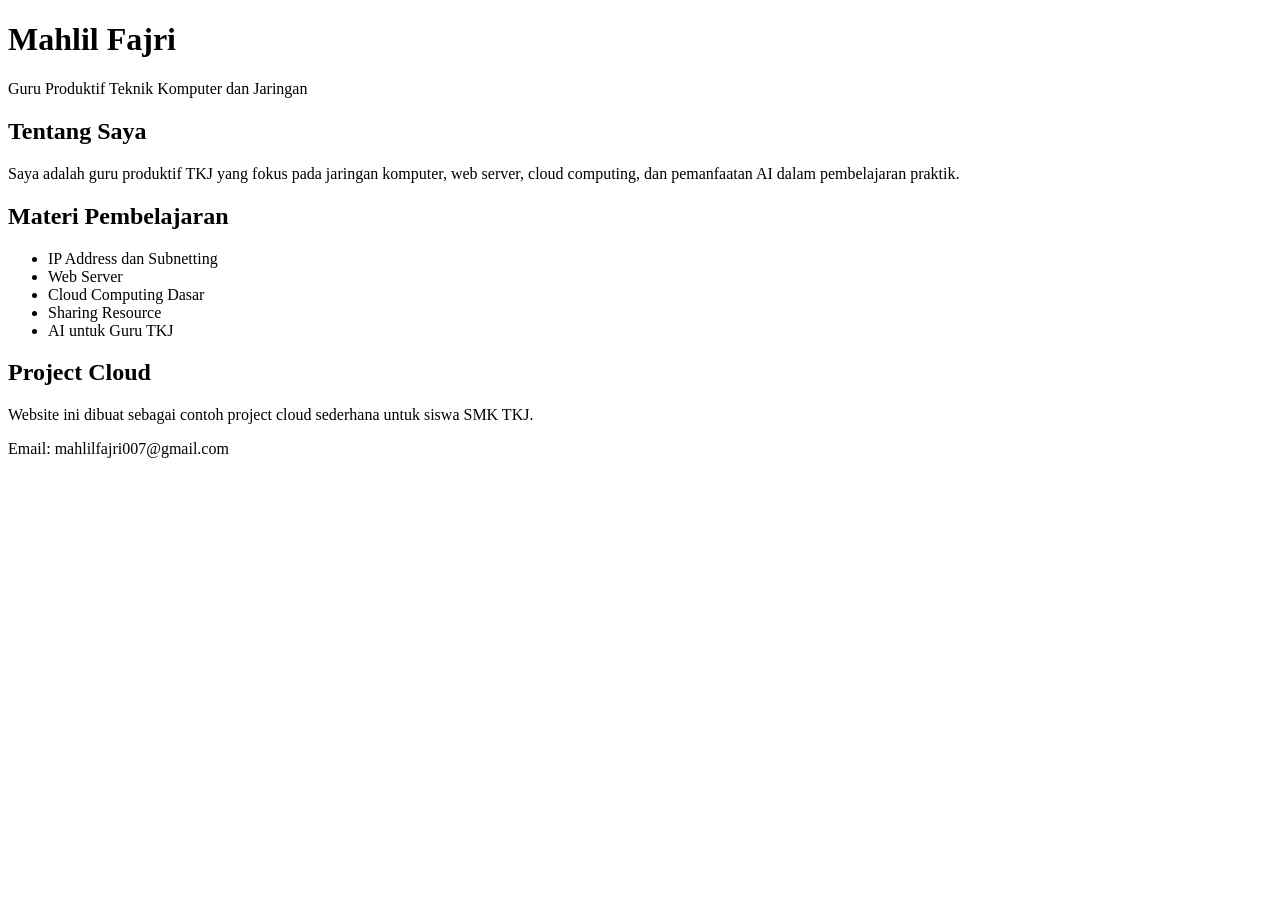
==== index.html @ 6395b0ed "Create index.html" ====
<!DOCTYPE html>
<html lang="id">
<head>
  <meta charset="UTF-8">
  <title>Portofolio Guru TKJ</title>
  <link rel="stylesheet" href="style.css">
</head>
<body>

  <header>
    <h1>Mahlil Fajri</h1>
    <p>Guru Produktif Teknik Komputer dan Jaringan</p>
  </header>

  <section>
    <h2>Tentang Saya</h2>
    <p>Saya adalah guru produktif TKJ yang fokus pada jaringan komputer, web server, cloud computing, dan pemanfaatan AI dalam pembelajaran praktik.</p>
  </section>

  <section>
    <h2>Materi Pembelajaran</h2>
    <ul>
      <li>IP Address dan Subnetting</li>
      <li>Web Server</li>
      <li>Cloud Computing Dasar</li>
      <li>Sharing Resource</li>
      <li>AI untuk Guru TKJ</li>
    </ul>
  </section>

  <section>
    <h2>Project Cloud</h2>
    <p>Website ini dibuat sebagai contoh project cloud sederhana untuk siswa SMK TKJ.</p>
  </section>

  <footer>
    <p>Email: mahlilfajri007@gmail.com</p>
  </footer>

</body>
</html>
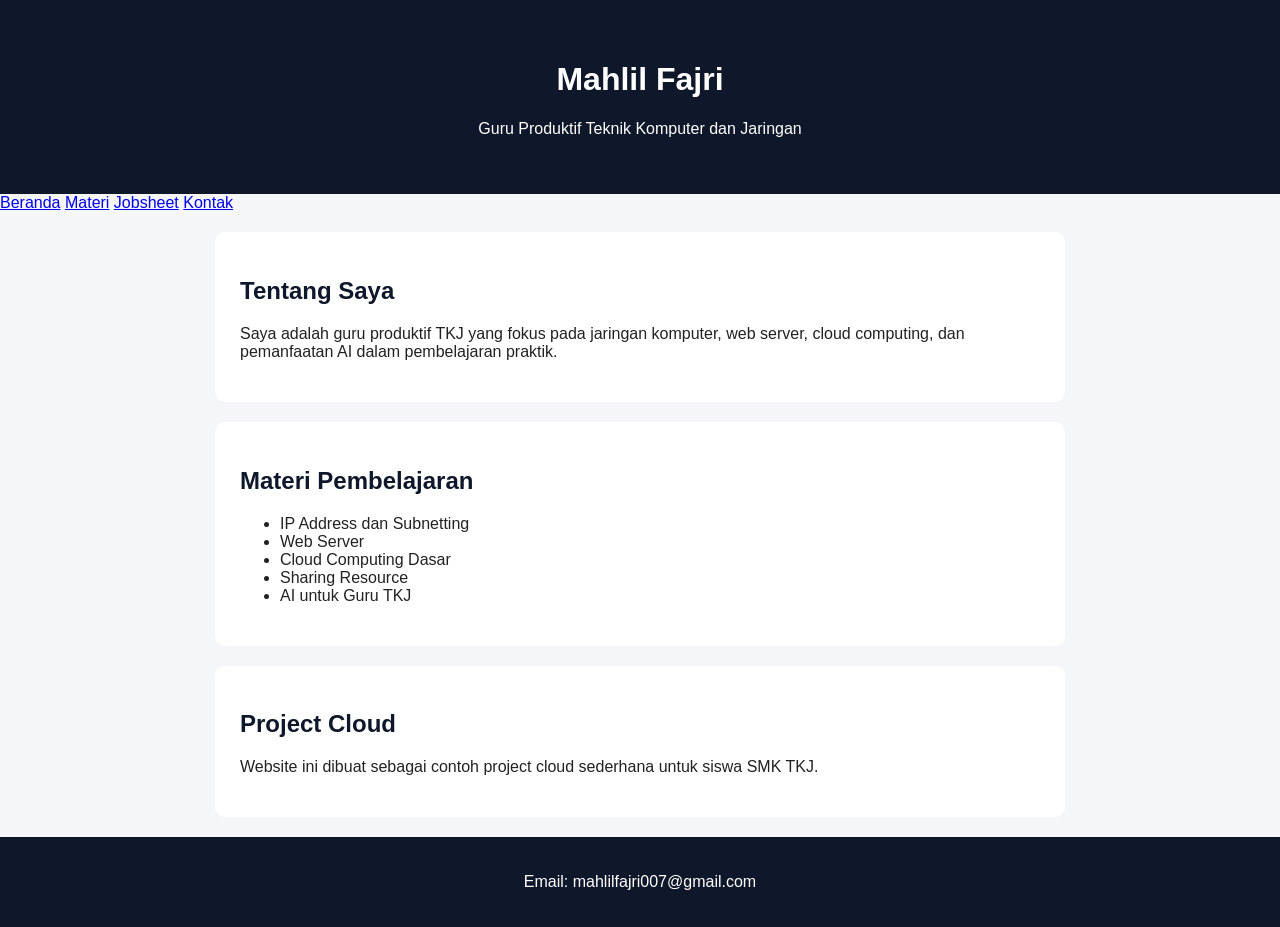
==== commit fdc7934b: "Tambah halaman materi jobsheet dan kontak" ====
--- a/index.html
+++ b/index.html
@@ -11,6 +11,13 @@
     <h1>Mahlil Fajri</h1>
     <p>Guru Produktif Teknik Komputer dan Jaringan</p>
   </header>
+
+  <nav>
+    <a href="index.html">Beranda</a>
+    <a href="materi.html">Materi</a>
+    <a href="jobsheet.html">Jobsheet</a>
+    <a href="kontak.html">Kontak</a>
+  </nav>
 
   <section>
     <h2>Tentang Saya</h2>
--- a/style.css
+++ b/style.css
@@ -0,0 +1,32 @@
+body {
+  font-family: Arial, sans-serif;
+  margin: 0;
+  background: #f4f6f8;
+  color: #222;
+}
+
+header {
+  background: #0f172a;
+  color: white;
+  text-align: center;
+  padding: 40px 20px;
+}
+
+section {
+  background: white;
+  max-width: 800px;
+  margin: 20px auto;
+  padding: 25px;
+  border-radius: 10px;
+}
+
+h2 {
+  color: #0f172a;
+}
+
+footer {
+  text-align: center;
+  background: #0f172a;
+  color: white;
+  padding: 20px;
+}
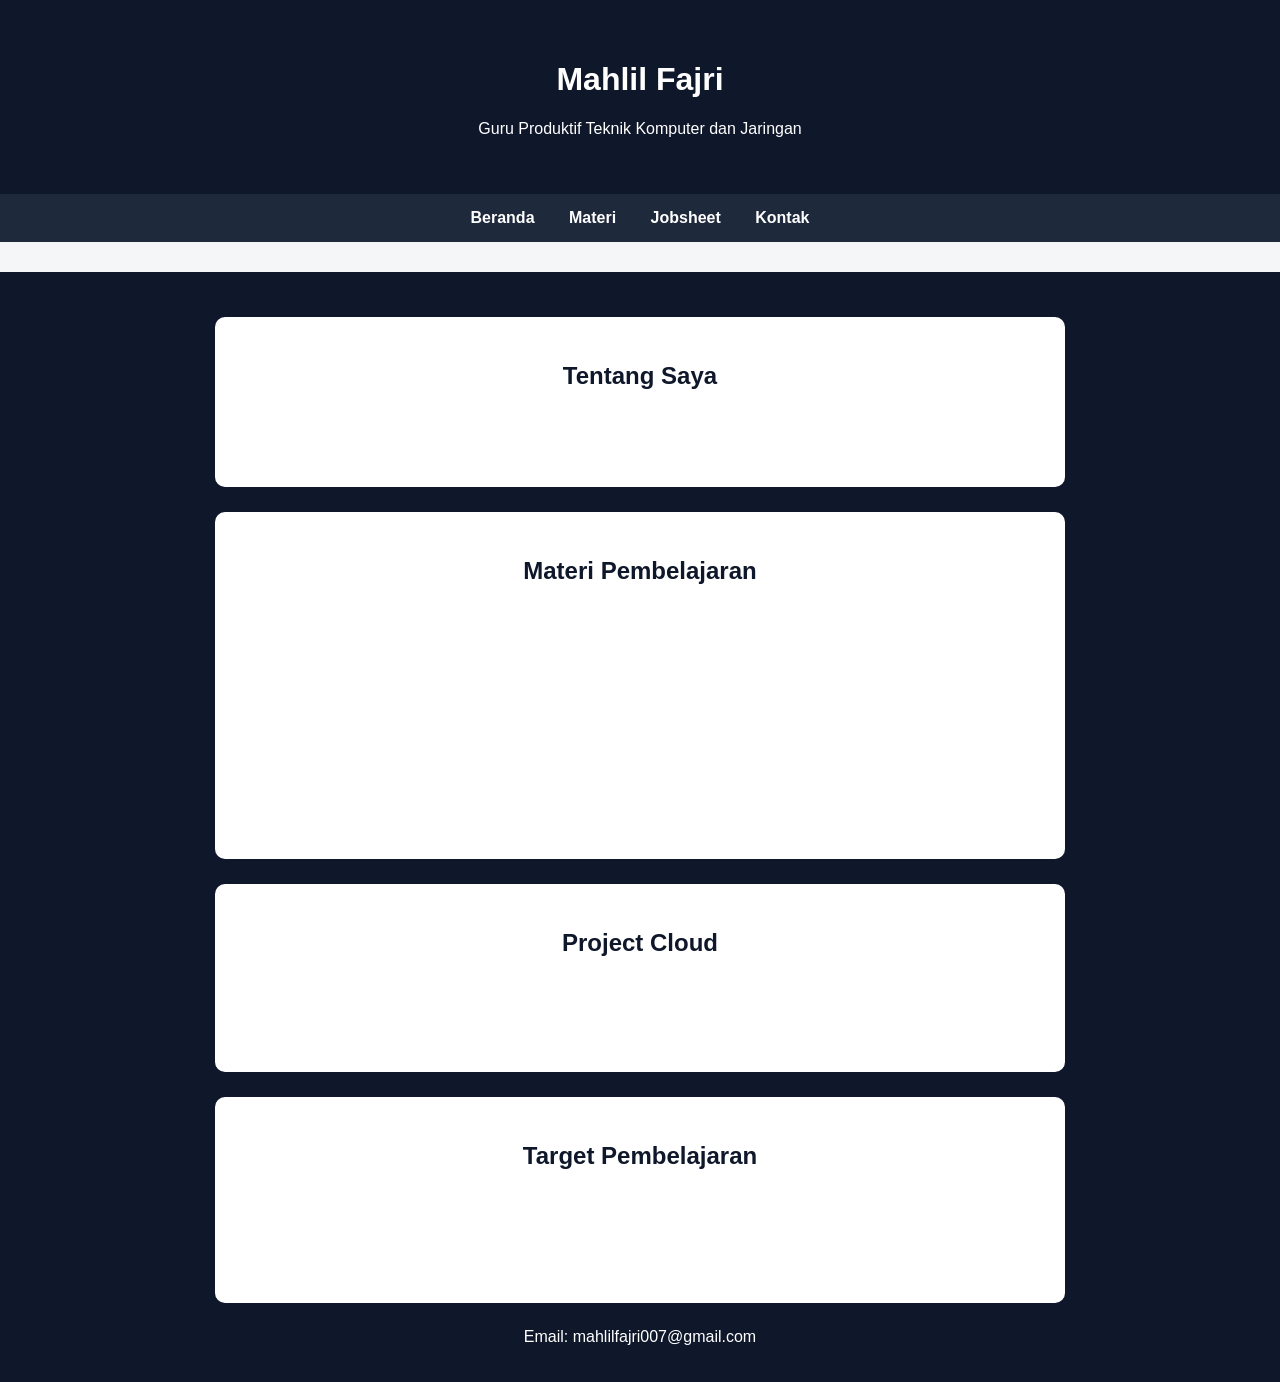
==== commit fb42f379: "perbaiki isi index html" ====
--- a/index.html
+++ b/index.html
@@ -19,28 +19,56 @@
     <a href="kontak.html">Kontak</a>
   </nav>
 
-  <section>
-    <h2>Tentang Saya</h2>
-    <p>Saya adalah guru produktif TKJ yang fokus pada jaringan komputer, web server, cloud computing, dan pemanfaatan AI dalam pembelajaran praktik.</p>
-  </section>
+ 
 
-  <section>
-    <h2>Materi Pembelajaran</h2>
-    <ul>
-      <li>IP Address dan Subnetting</li>
-      <li>Web Server</li>
-      <li>Cloud Computing Dasar</li>
-      <li>Sharing Resource</li>
-      <li>AI untuk Guru TKJ</li>
-    </ul>
-  </section>
+  <footer><section>
+  <h2>Tentang Saya</h2>
+  <p>
+    Saya adalah guru produktif TKJ yang fokus pada pembelajaran jaringan komputer,
+    web server, cloud computing, dan pemanfaatan AI dalam pembelajaran praktik.
+  </p>
+</section>
 
-  <section>
-    <h2>Project Cloud</h2>
-    <p>Website ini dibuat sebagai contoh project cloud sederhana untuk siswa SMK TKJ.</p>
-  </section>
+<section>
+  <h2>Materi Pembelajaran</h2>
 
-  <footer>
+  <div class="card-container">
+    <div class="card">
+      <h3>Jaringan Komputer</h3>
+      <p>Belajar IP Address, subnetting, gateway, DNS, dan topologi jaringan.</p>
+    </div>
+
+    <div class="card">
+      <h3>Web Server</h3>
+      <p>Memahami cara website disimpan, diakses, diuji, dan diperbaiki.</p>
+    </div>
+
+    <div class="card">
+      <h3>Cloud Computing</h3>
+      <p>Belajar upload project ke GitHub dan deploy website ke GitHub Pages.</p>
+    </div>
+  </div>
+</section>
+
+<section>
+  <h2>Project Cloud</h2>
+  <p>
+    Website ini dibuat sebagai contoh project cloud sederhana untuk siswa SMK TKJ.
+    Project ini dapat digunakan untuk praktik HTML, CSS, GitHub, dan hosting cloud.
+  </p>
+
+  <a class="button" href="jobsheet.html">Lihat Jobsheet</a>
+</section>
+
+<section>
+  <h2>Target Pembelajaran</h2>
+  <ul>
+    <li>Siswa mampu membuat website sederhana menggunakan HTML dan CSS.</li>
+    <li>Siswa mampu mengupload file project ke GitHub.</li>
+    <li>Siswa mampu mengaktifkan GitHub Pages.</li>
+    <li>Siswa mampu mengakses website secara online melalui browser.</li>
+  </ul>
+</section>
     <p>Email: mahlilfajri007@gmail.com</p>
   </footer>
 
--- a/style.css
+++ b/style.css
@@ -12,10 +12,27 @@
   padding: 40px 20px;
 }
 
+nav {
+  background: #1e293b;
+  text-align: center;
+  padding: 15px;
+}
+
+nav a {
+  color: white;
+  text-decoration: none;
+  margin: 0 15px;
+  font-weight: bold;
+}
+
+nav a:hover {
+  color: #38bdf8;
+}
+
 section {
   background: white;
   max-width: 800px;
-  margin: 20px auto;
+  margin: 25px auto;
   padding: 25px;
   border-radius: 10px;
 }
@@ -29,4 +46,10 @@
   background: #0f172a;
   color: white;
   padding: 20px;
+  margin-top: 30px;
 }
+
+footer a {
+  color: white;
+  text-decoration: none;
+}
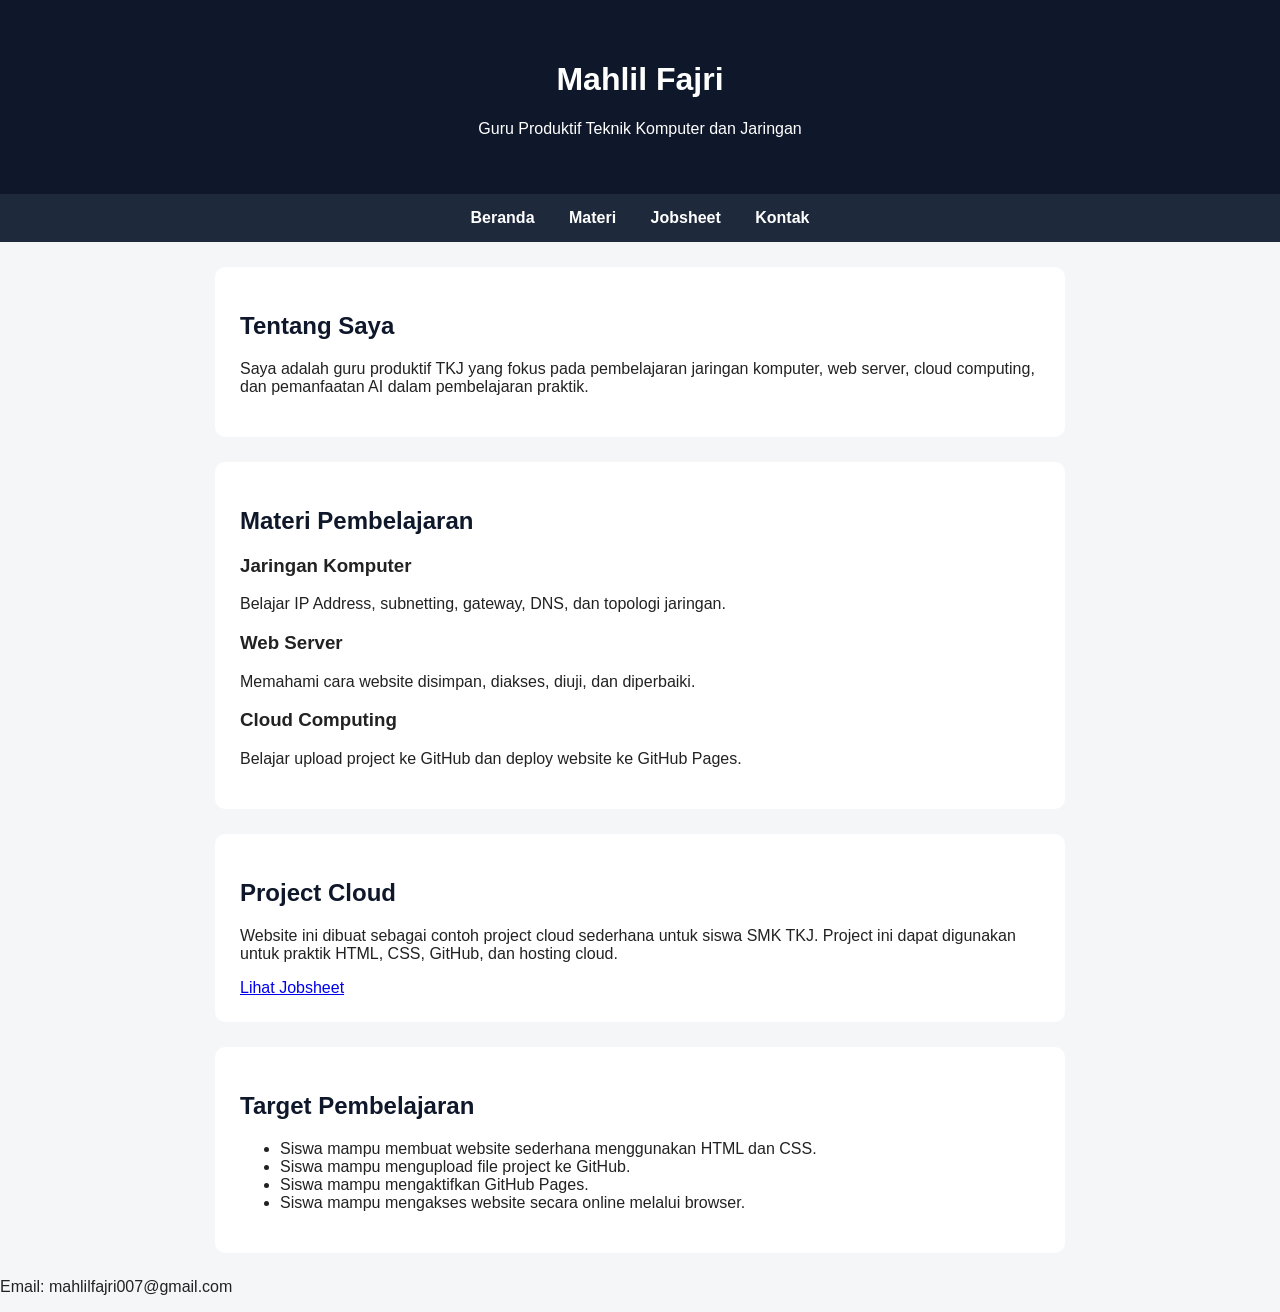
==== commit 13f94d38: "perbaiki index html" ====
--- a/index.html
+++ b/index.html
@@ -18,10 +18,8 @@
     <a href="jobsheet.html">Jobsheet</a>
     <a href="kontak.html">Kontak</a>
   </nav>
-
- 
-
-  <footer><section>
+  
+<section>
   <h2>Tentang Saya</h2>
   <p>
     Saya adalah guru produktif TKJ yang fokus pada pembelajaran jaringan komputer,
@@ -69,6 +67,8 @@
     <li>Siswa mampu mengakses website secara online melalui browser.</li>
   </ul>
 </section>
+
+</section>
     <p>Email: mahlilfajri007@gmail.com</p>
   </footer>
 
